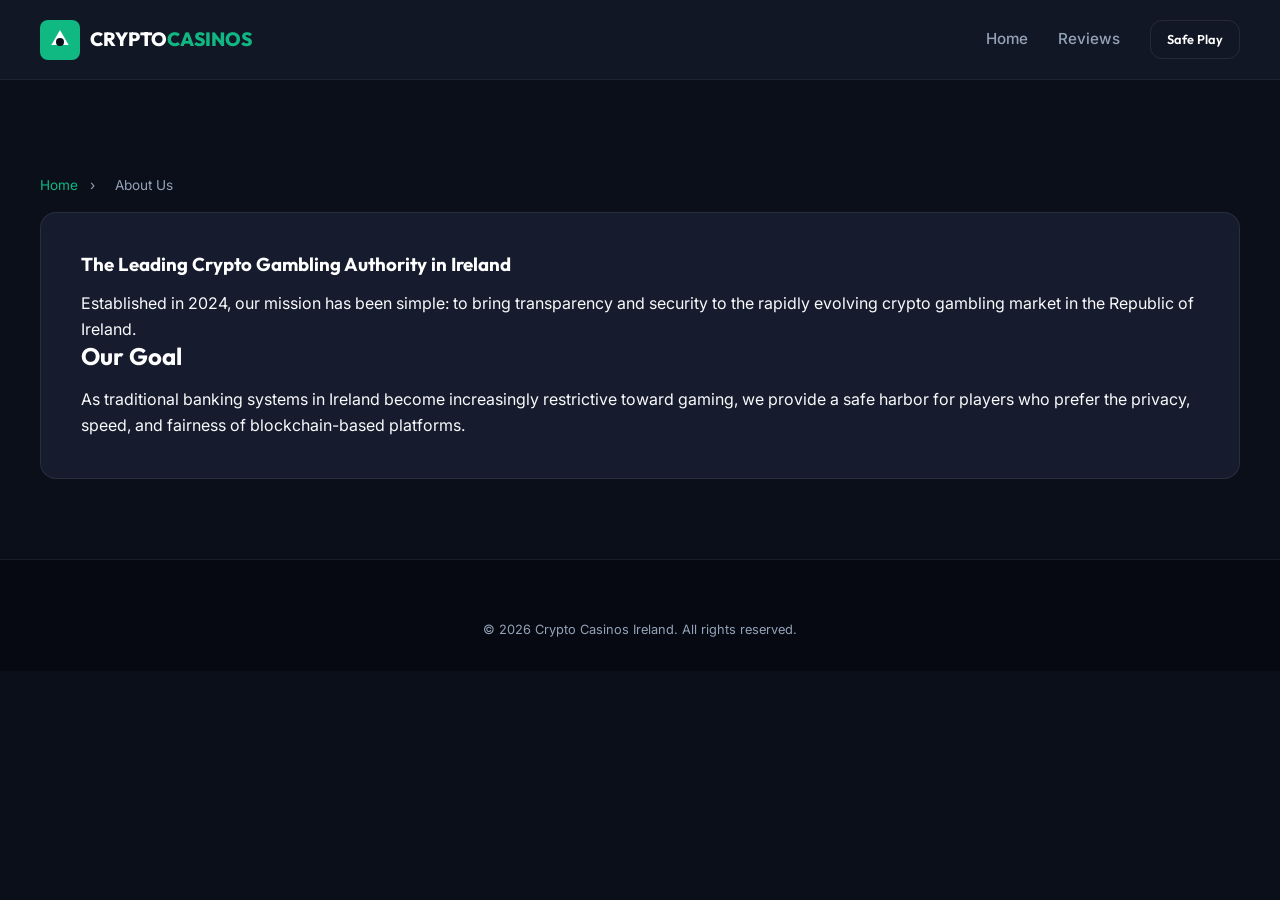
==== about-us/index.html @ e68a44ad "Add files via upload" ====
<!DOCTYPE html>
<html lang="en-IE">

<head>
    <meta charset="UTF-8">
    <meta name="viewport" content="width=device-width, initial-scale=1.0">
    <title>About Our Crypto Casino Experts - Crypto Casinos Ireland</title>
    <meta name="description" content="Meet the team behind Crypto Casinos Ireland. Learn our vetting process and why we are the top authority for Irish bitcoin gambling.">
    
    <!-- Fonts -->
    <link rel="preconnect" href="https://fonts.googleapis.com">
    <link rel="preconnect" href="https://fonts.gstatic.com" crossorigin>
    <link href="https://fonts.googleapis.com/css2?family=Inter:wght@400;500;600;700&family=Outfit:wght@700;800&display=swap" rel="stylesheet">
    
    <!-- CSS -->
    <link rel="stylesheet" href="../css/index.css">
</head>

<body>
    <!-- Header -->
    <header class="header">
        <div class="container header__container">
            <a href="../" class="header__logo">
                <svg width="40" height="40" viewBox="0 0 40 40" fill="none" xmlns="http://www.w3.org/2000/svg">
                    <rect width="40" height="40" rx="8" fill="#10B981"/><path d="M20 10L28.6603 25H11.3397L20 10Z" fill="white"/><circle cx="20" cy="22" r="4" fill="#0B0F1A"/>
                </svg>
                <span style="font-family: var(--font-heading); font-weight: 800; font-size: 1.2rem; color: #fff;">CRYPTO<span style="color: var(--color-primary);">CASINOS</span></span>
            </a>
            <nav class="nav">
                <a href="../" class="nav__link">Home</a>
                <a href="../reviews" class="nav__link">Reviews</a>
            <a href="../responsible-gambling" class="btn btn-outline" style="padding: 8px 16px; font-size: 0.8rem;">Safe Play</a>
            </nav>
            <button class="burger" id="mobile-toggle"><span></span><span></span><span></span></button>
        </div>
    </header>

    <section class="section">
        <div class="container">
            <nav class="breadcrumbs">
                <a href="../">Home</a> <span>›</span> <span class="current">About Us</span>
            </nav>
            
            <div class="content-wrapper">
                <article class="article">
                    <h1>The Leading Crypto Gambling Authority in Ireland</h1>
                    <p>Established in 2024, our mission has been simple: to bring transparency and security to the rapidly evolving crypto gambling market in the Republic of Ireland.</p>
                    
                    <h2>Our Goal</h2>
                    <p>As traditional banking systems in Ireland become increasingly restrictive toward gaming, we provide a safe harbor for players who prefer the privacy, speed, and fairness of blockchain-based platforms.</p>
                </article>
            </div>
        </div>
    </section>

    <!-- Footer -->
    <footer class="footer">
        <div class="container">
            <p style="text-align: center; color: var(--color-text-muted); font-size: 0.8rem;">&copy; 2026 Crypto Casinos Ireland. All rights reserved.</p>
        </div>
    </footer>

    <script src="../js/main.js"></script>
</body>

</html>
---- css/index.css ----
/* ============================================
   CRYPTO CASINOS IRELAND - DESIGN SYSTEM
   Premium Dark / Emerald & Cyan Neon
   ============================================ */

:root {
  /* Core Colors (HSL for better harmony) */
  --primary-h: 161;
  --primary-s: 84%;
  --primary-l: 39%;
  --color-primary: hsl(var(--primary-h), var(--primary-s), var(--primary-l)); /* Emerald */
  --color-primary-glow: hsla(var(--primary-h), var(--primary-s), var(--primary-l), 0.4);
  
  --secondary-h: 188;
  --secondary-s: 100%;
  --secondary-l: 47%;
  --color-secondary: hsl(var(--secondary-h), var(--secondary-s), var(--secondary-l)); /* Cyan */
  
  --accent-h: 45;
  --accent-s: 100%;
  --accent-l: 50%;
  --color-accent: hsl(var(--accent-h), var(--accent-s), var(--accent-l)); /* Gold */

  /* Dark Theme Palette */
  --color-bg: #0b0f1a;
  --color-surface: #161c2d;
  --color-surface-soft: #1f2937;
  --color-text: #f8fafc;
  --color-text-muted: #94a3b8;
  --color-border: rgba(255, 255, 255, 0.08);
  
  /* Glassmorphism */
  --glass-bg: rgba(22, 28, 45, 0.7);
  --glass-border: rgba(255, 255, 255, 0.05);
  --glass-blur: blur(12px);

  /* Typography */
  --font-main: 'Inter', -apple-system, BlinkMacSystemFont, 'Segoe UI', Roboto, sans-serif;
  --font-heading: 'Outfit', sans-serif;
  
  /* Layout */
  --container-max: 1240px;
  --header-height: 80px;
  --radius-lg: 16px;
  --radius-md: 12px;
  --radius-sm: 8px;
  
  /* Shadows & Glows */
  --shadow-sm: 0 2px 4px rgba(0,0,0,0.1);
  --shadow-md: 0 4px 12px rgba(0,0,0,0.2);
  --shadow-lg: 0 12px 24px rgba(0,0,0,0.3);
  --glow-primary: 0 0 20px var(--color-primary-glow);
  
  /* Transitions */
  --transition-fast: 0.2s cubic-bezier(0.4, 0, 0.2, 1);
  --transition-base: 0.3s cubic-bezier(0.4, 0, 0.2, 1);
}

/* Reset & Base */
*, *::before, *::after {
  box-sizing: border-box;
  margin: 0;
  padding: 0;
}

html {
  scroll-behavior: smooth;
  font-size: 16px;
  background-color: var(--color-bg);
  color: var(--color-text);
}

body {
  font-family: var(--font-main);
  line-height: 1.6;
  -webkit-font-smoothing: antialiased;
  overflow-x: hidden;
}

h1, h2, h3, h4, h5, h6 {
  font-family: var(--font-heading);
  font-weight: 700;
  line-height: 1.2;
  margin-bottom: 1rem;
  color: #fff;
}

a {
  color: var(--color-primary);
  text-decoration: none;
  transition: var(--transition-fast);
}

a:hover { color: var(--color-secondary); }

img { max-width: 100%; height: auto; display: block; }

/* Utilities */
.container {
  max-width: var(--container-max);
  margin: 0 auto;
  padding: 0 20px;
}

.section { padding: 80px 0; }
.text-center { text-align: center; }
.mb-2 { margin-bottom: 0.5rem; }
.mb-4 { margin-bottom: 1rem; }
.mb-8 { margin-bottom: 2rem; }

/* Buttons */
.btn {
  display: inline-flex;
  align-items: center;
  justify-content: center;
  padding: 12px 28px;
  font-weight: 600;
  border-radius: var(--radius-md);
  cursor: pointer;
  transition: all var(--transition-base);
  border: none;
  font-family: var(--font-heading);
  font-size: 0.95rem;
  gap: 8px;
}

.btn-primary {
  background: var(--color-primary);
  color: #fff;
  box-shadow: var(--glow-primary);
}

.btn-primary:hover {
  background: hsl(var(--primary-h), var(--primary-s), 45%);
  transform: translateY(-2px);
  box-shadow: 0 0 30px var(--color-primary-glow);
}

.btn-outline {
  background: transparent;
  color: #fff;
  border: 1px solid var(--color-border);
}

.btn-outline:hover {
  background: rgba(255,255,255,0.05);
  border-color: var(--color-primary);
}

/* Header */
.header {
  height: var(--header-height);
  background: var(--glass-bg);
  backdrop-filter: var(--glass-blur);
  border-bottom: 1px solid var(--glass-border);
  position: sticky;
  top: 0;
  z-index: 1000;
}

.header__container {
  display: flex;
  align-items: center;
  justify-content: space-between;
  height: 100%;
}

.header__logo {
  display: flex;
  align-items: center;
  gap: 10px;
}

.header__logo img { height: 40px; }

.nav { display: flex; gap: 30px; align-items: center; }

.nav__link {
  color: var(--color-text-muted);
  font-weight: 500;
  font-size: 0.95rem;
}

.nav__link:hover { color: var(--color-primary); }

/* Dropdown */
.dropdown { position: relative; }
.dropdown__toggle { display: flex; align-items: center; gap: 5px; cursor: pointer; }
.dropdown__menu {
  position: absolute;
  top: 100%;
  left: 0;
  background: var(--color-surface);
  border: 1px solid var(--color-border);
  border-radius: var(--radius-sm);
  padding: 10px 0;
  min-width: 180px;
  opacity: 0;
  visibility: hidden;
  transform: translateY(10px);
  transition: var(--transition-base);
  box-shadow: var(--shadow-lg);
}

.dropdown:hover .dropdown__menu {
  opacity: 1;
  visibility: visible;
  transform: translateY(0);
}

.dropdown__item {
  display: block;
  padding: 8px 20px;
  color: var(--color-text-muted);
  font-size: 0.9rem;
}

.dropdown__item:hover {
  background: rgba(255,255,255,0.05);
  color: var(--color-primary);
}

/* Burger Menu */
.burger {
  display: none;
  flex-direction: column;
  gap: 5px;
  cursor: pointer;
  background: none;
  border: none;
}

.burger span {
  width: 25px;
  height: 2px;
  background: #fff;
  transition: var(--transition-fast);
}

/* Showcase Grid */
.showcase__grid {
  display: grid;
  grid-template-columns: repeat(auto-fill, minmax(340px, 1fr));
  gap: 30px;
}

/* Casino Card */
.card {
  background: var(--color-surface);
  border-radius: var(--radius-lg);
  padding: 24px;
  border: 1px solid var(--color-border);
  transition: var(--transition-base);
  display: flex;
  flex-direction: column;
}

.card:hover {
  border-color: var(--color-primary);
  transform: translateY(-5px);
  box-shadow: 0 10px 30px rgba(0,0,0,0.3);
}

.card__header {
  display: flex;
  gap: 20px;
  align-items: center;
  margin-bottom: 20px;
}

.card__logo {
  width: 70px;
  height: 70px;
  border-radius: var(--radius-md);
  background: #fff;
  padding: 10px;
}

.card__title { font-size: 1.25rem; margin-bottom: 5px; }

.card__rating { color: var(--color-accent); font-size: 0.9rem; }

.card__bonus-box {
  background: var(--color-surface-soft);
  border-radius: var(--radius-md);
  padding: 15px;
  margin-bottom: 20px;
  border-left: 3px solid var(--color-primary);
}

.card__bonus-name {
  font-size: 0.75rem;
  color: var(--color-text-muted);
  text-transform: uppercase;
  letter-spacing: 1px;
  margin-bottom: 4px;
}

.card__bonus-value {
  font-size: 1.1rem;
  font-weight: 700;
  color: #fff;
}

.card__actions {
  display: grid;
  grid-template-columns: 1fr 1fr;
  gap: 12px;
  margin-top: auto;
}

/* Content Styles */
.content-wrapper {
  background: var(--color-surface);
  border-radius: var(--radius-lg);
  padding: 40px;
  border: 1px solid var(--color-border);
}

.toc {
  background: var(--color-bg);
  padding: 24px;
  border-radius: var(--radius-md);
  margin-bottom: 30px;
}

.toc h4 { margin-bottom: 15px; }
.toc ul { list-style: none; display: grid; grid-template-columns: 1fr 1fr; gap: 10px; }
.toc a { font-size: 0.95rem; color: var(--color-text-muted); }
.toc a:hover { color: var(--color-primary); }

table {
  width: 100%;
  border-collapse: collapse;
  margin: 30px 0;
  border-radius: var(--radius-md);
  overflow: hidden;
}

th { background: var(--color-surface-soft); text-align: left; padding: 15px; font-weight: 600; }
td { padding: 15px; border-bottom: 1px solid var(--color-border); background: var(--color-surface); }

/* FAQ */
.faq-list { margin-top: 40px; }
.faq-item {
  border-bottom: 1px solid var(--color-border);
  padding: 20px 0;
}
.faq-question {
  cursor: pointer;
  display: flex;
  justify-content: space-between;
  align-items: center;
  font-weight: 600;
}
.faq-answer {
  margin-top: 15px;
  color: var(--color-text-muted);
  display: none;
}
.faq-item.active .faq-answer { display: block; }
.faq-item.active .faq-question { color: var(--color-primary); }

/* Footer */
.footer {
  background: #060912;
  padding: 60px 0 30px;
  border-top: 1px solid var(--color-border);
}

.footer__grid {
  display: grid;
  grid-template-columns: 2fr 1fr 1fr 1fr;
  gap: 40px;
  margin-bottom: 40px;
}

.footer__title { font-size: 1rem; color: #fff; margin-bottom: 20px; }
.footer__link { display: block; margin-bottom: 10px; font-size: 0.9rem; color: var(--color-text-muted); }
.footer__link:hover { color: var(--color-primary); }

/* Breadcrumbs */
.breadcrumbs {
  padding: 15px 0;
  font-size: 0.85rem;
  color: var(--color-text-muted);
}
.breadcrumbs span { margin: 0 8px; }

/* Responsive */
@media (max-width: 992px) {
  .footer__grid { grid-template-columns: 1fr 1fr; }
  .nav { display: none; }
  .burger { display: flex; }
}

@media (max-width: 768px) {
  .footer__grid { grid-template-columns: 1fr; }
  .toc ul { grid-template-columns: 1fr; }
}
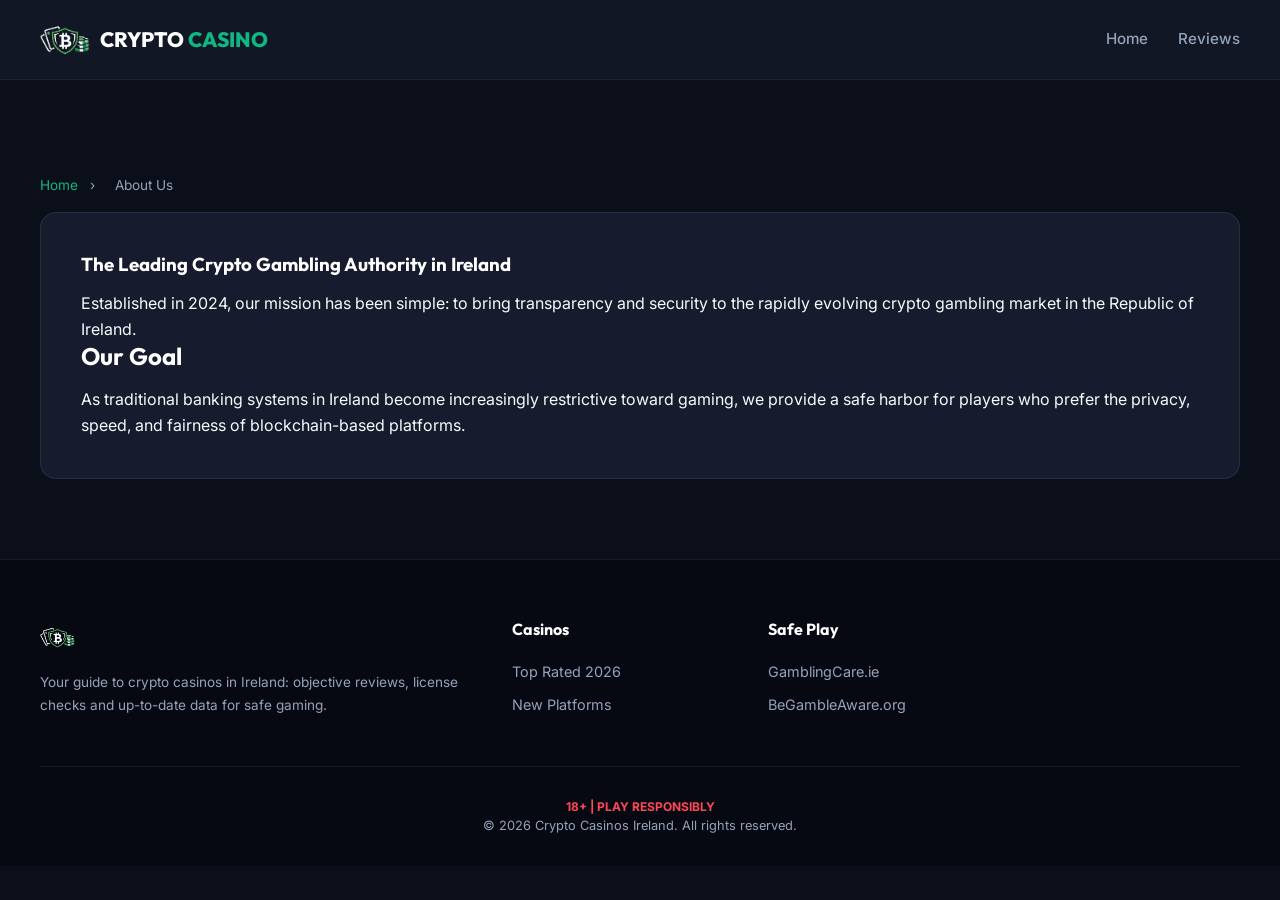
==== commit 9ff4974b: "Add files via upload" ====
--- a/about-us/index.html
+++ b/about-us/index.html
@@ -21,15 +21,13 @@
     <header class="header">
         <div class="container header__container">
             <a href="../" class="header__logo">
-                <svg width="40" height="40" viewBox="0 0 40 40" fill="none" xmlns="http://www.w3.org/2000/svg">
-                    <rect width="40" height="40" rx="8" fill="#10B981"/><path d="M20 10L28.6603 25H11.3397L20 10Z" fill="white"/><circle cx="20" cy="22" r="4" fill="#0B0F1A"/>
-                </svg>
-                <span style="font-family: var(--font-heading); font-weight: 800; font-size: 1.2rem; color: #fff;">CRYPTO<span style="color: var(--color-primary);">CASINOS</span></span>
+                <img src="../images/online crypto casino Ireland logo.webp" alt="Crypto Casinos Ireland" style="height: 50px; width: auto;">
+                <span style="font-family: var(--font-heading); font-weight: 800; font-size: 1.3rem; color: #fff; text-transform: uppercase;">Crypto <span style="color: var(--color-primary);">Casino</span></span>
             </a>
             <nav class="nav">
                 <a href="../" class="nav__link">Home</a>
                 <a href="../reviews" class="nav__link">Reviews</a>
-            <a href="../responsible-gambling" class="btn btn-outline" style="padding: 8px 16px; font-size: 0.8rem;">Safe Play</a>
+
             </nav>
             <button class="burger" id="mobile-toggle"><span></span><span></span><span></span></button>
         </div>
@@ -56,7 +54,28 @@
     <!-- Footer -->
     <footer class="footer">
         <div class="container">
-            <p style="text-align: center; color: var(--color-text-muted); font-size: 0.8rem;">&copy; 2026 Crypto Casinos Ireland. All rights reserved.</p>
+            <div class="footer__grid">
+                <div class="footer__brand">
+                    <div class="header__logo mb-4">
+                        <img src="../images/online crypto casino Ireland logo.webp" alt="Crypto Casinos Ireland" style="height: 35px; width: auto;">
+                    </div>
+                    <p style="font-size: 0.85rem; color: var(--color-text-muted); line-height: 1.7;">Your guide to crypto casinos in Ireland: objective reviews, license checks and up-to-date data for safe gaming.</p>
+                </div>
+                <div class="footer__links-section">
+                    <h4 class="footer__title">Casinos</h4>
+                    <a href="../best-bitcoin-casinos" class="footer__link">Top Rated 2026</a>
+                    <a href="../new-crypto-casinos" class="footer__link">New Platforms</a>
+                </div>
+                <div class="footer__links-section">
+                    <h4 class="footer__title">Safe Play</h4>
+                    <a href="https://www.gamblingcare.ie" target="_blank" rel="nofollow noopener" class="footer__link">GamblingCare.ie</a>
+                    <a href="https://www.begambleaware.org" target="_blank" rel="nofollow noopener" class="footer__link">BeGambleAware.org</a>
+                </div>
+            </div>
+            <div style="border-top: 1px solid var(--color-border); padding-top: 30px; text-align: center;">
+                <p style="font-size: 0.75rem; color: #ff4757; font-weight: 700; text-transform: uppercase;">18+ | Play Responsibly</p>
+                <p style="font-size: 0.8rem; color: var(--color-text-muted);">&copy; 2026 Crypto Casinos Ireland. All rights reserved.</p>
+            </div>
         </div>
     </footer>
 
--- a/css/index.css
+++ b/css/index.css
@@ -171,7 +171,7 @@
   gap: 10px;
 }
 
-.header__logo img { height: 40px; }
+.header__logo img { height: 50px; }
 
 .nav { display: flex; gap: 30px; align-items: center; }
 
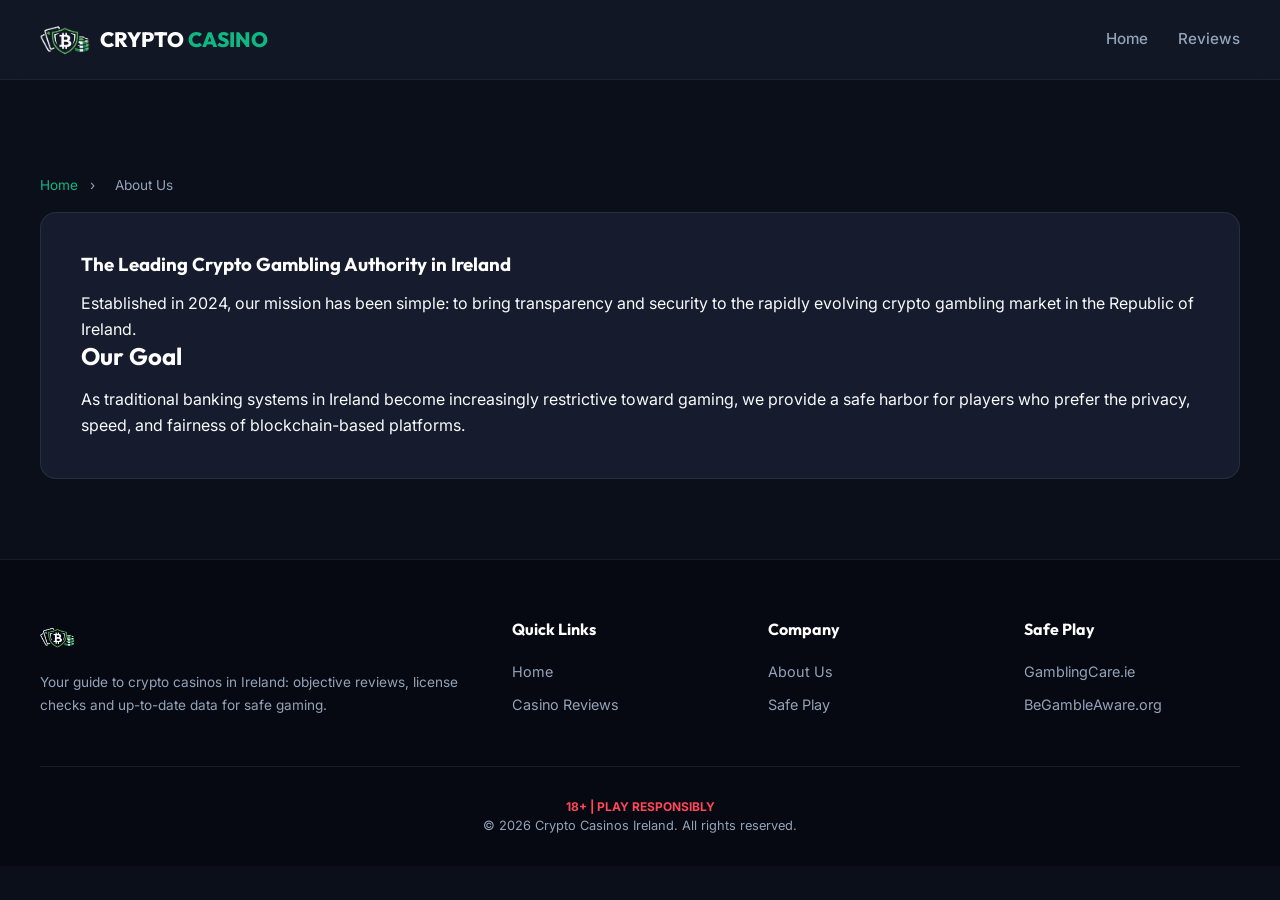
==== commit da5ea802: "Add files via upload" ====
--- a/about-us/index.html
+++ b/about-us/index.html
@@ -62,9 +62,14 @@
                     <p style="font-size: 0.85rem; color: var(--color-text-muted); line-height: 1.7;">Your guide to crypto casinos in Ireland: objective reviews, license checks and up-to-date data for safe gaming.</p>
                 </div>
                 <div class="footer__links-section">
-                    <h4 class="footer__title">Casinos</h4>
-                    <a href="../best-bitcoin-casinos" class="footer__link">Top Rated 2026</a>
-                    <a href="../new-crypto-casinos" class="footer__link">New Platforms</a>
+                    <h4 class="footer__title">Quick Links</h4>
+                    <a href="../" class="footer__link">Home</a>
+                    <a href="../reviews" class="footer__link">Casino Reviews</a>
+                </div>
+                <div class="footer__links-section">
+                    <h4 class="footer__title">Company</h4>
+                    <a href="../about-us" class="footer__link">About Us</a>
+                    <a href="../responsible-gambling" class="footer__link">Safe Play</a>
                 </div>
                 <div class="footer__links-section">
                     <h4 class="footer__title">Safe Play</h4>
--- a/css/index.css
+++ b/css/index.css
@@ -269,11 +269,11 @@
 }
 
 .card__logo {
-  width: 70px;
-  height: 70px;
+  width: 95px;
+  height: 95px;
   border-radius: var(--radius-md);
   background: #fff;
-  padding: 10px;
+  padding: 5px;
 }
 
 .card__title { font-size: 1.25rem; margin-bottom: 5px; }
@@ -387,6 +387,48 @@
 }
 .breadcrumbs span { margin: 0 8px; }
 
+/* Review Specifics */
+.review-table {
+  width: 100%;
+  border-collapse: collapse;
+  margin: 30px 0;
+  border: 1px solid var(--color-border);
+  border-radius: var(--radius-md);
+  overflow: hidden;
+  background: var(--color-surface);
+}
+.review-table tr:nth-child(even) { background: rgba(255,255,255,0.02); }
+.review-table td { padding: 15px 20px; border-bottom: 1px solid var(--color-border); font-size: 0.95rem; }
+.review-table td:first-child { font-weight: 700; color: var(--color-text-muted); width: 45%; }
+.review-table td:last-child { color: var(--color-primary); font-weight: 600; text-align: right; }
+
+.review-table.header-table {
+  margin: 20px 0 0;
+  border: none;
+  background: rgba(255,255,255,0.03);
+  border-radius: var(--radius-lg);
+}
+.review-table.header-table td {
+  padding: 12px 20px;
+  border-bottom: 1px solid rgba(255,255,255,0.05);
+}
+.review-table.header-table td:last-child {
+  color: var(--color-secondary);
+  text-shadow: 0 0 10px var(--color-secondary);
+}
+
+.pros-cons { display: grid; grid-template-columns: 1fr 1fr; gap: 20px; margin: 30px 0; }
+.pros-box { background: rgba(16, 185, 129, 0.05); padding: 20px; border-radius: var(--radius-md); border: 1px solid rgba(16, 185, 129, 0.1); }
+.cons-box { background: rgba(239, 68, 68, 0.05); padding: 20px; border-radius: var(--radius-md); border: 1px solid rgba(239, 68, 68, 0.1); }
+.pros-box h4 { color: #10B981; margin-bottom: 10px; }
+.cons-box h4 { color: #ef4444; margin-bottom: 10px; }
+.pros-cons ul { list-style: none; padding: 0; }
+.pros-cons li { position: relative; padding-left: 25px; margin-bottom: 8px; font-size: 0.9rem; }
+.pros-box li::before { content: "✓"; position: absolute; left: 0; color: #10B981; font-weight: bold; }
+.cons-box li::before { content: "×"; position: absolute; left: 0; color: #ef4444; font-weight: bold; }
+
+.faq-list h3 { margin-bottom: 20px; font-size: 1.5rem; text-align: center; }
+
 /* Responsive */
 @media (max-width: 992px) {
   .footer__grid { grid-template-columns: 1fr 1fr; }
@@ -397,4 +439,38 @@
 @media (max-width: 768px) {
   .footer__grid { grid-template-columns: 1fr; }
   .toc ul { grid-template-columns: 1fr; }
-}
+  .pros-cons { grid-template-columns: 1fr; }
+  .review-table td { padding: 12px 15px; font-size: 0.85rem; }
+  
+  .review-hero__container { flex-direction: column; text-align: center; }
+  .review-hero__logo { margin: 0 auto; }
+}
+
+/* Review Hero Classes */
+.review-hero {
+  background: var(--color-surface);
+  padding: 40px;
+  border-radius: var(--radius-lg);
+  border: 1px solid var(--color-border);
+  margin-top: 20px;
+}
+
+.review-hero__container {
+  display: flex;
+  gap: 40px;
+  align-items: center;
+  margin-bottom: 30px;
+}
+
+.review-hero__logo {
+  width: 120px;
+  height: 120px;
+  border-radius: 20px;
+  background: #fff;
+  padding: 10px;
+  flex-shrink: 0;
+}
+
+.review-hero__content {
+  flex: 1;
+}
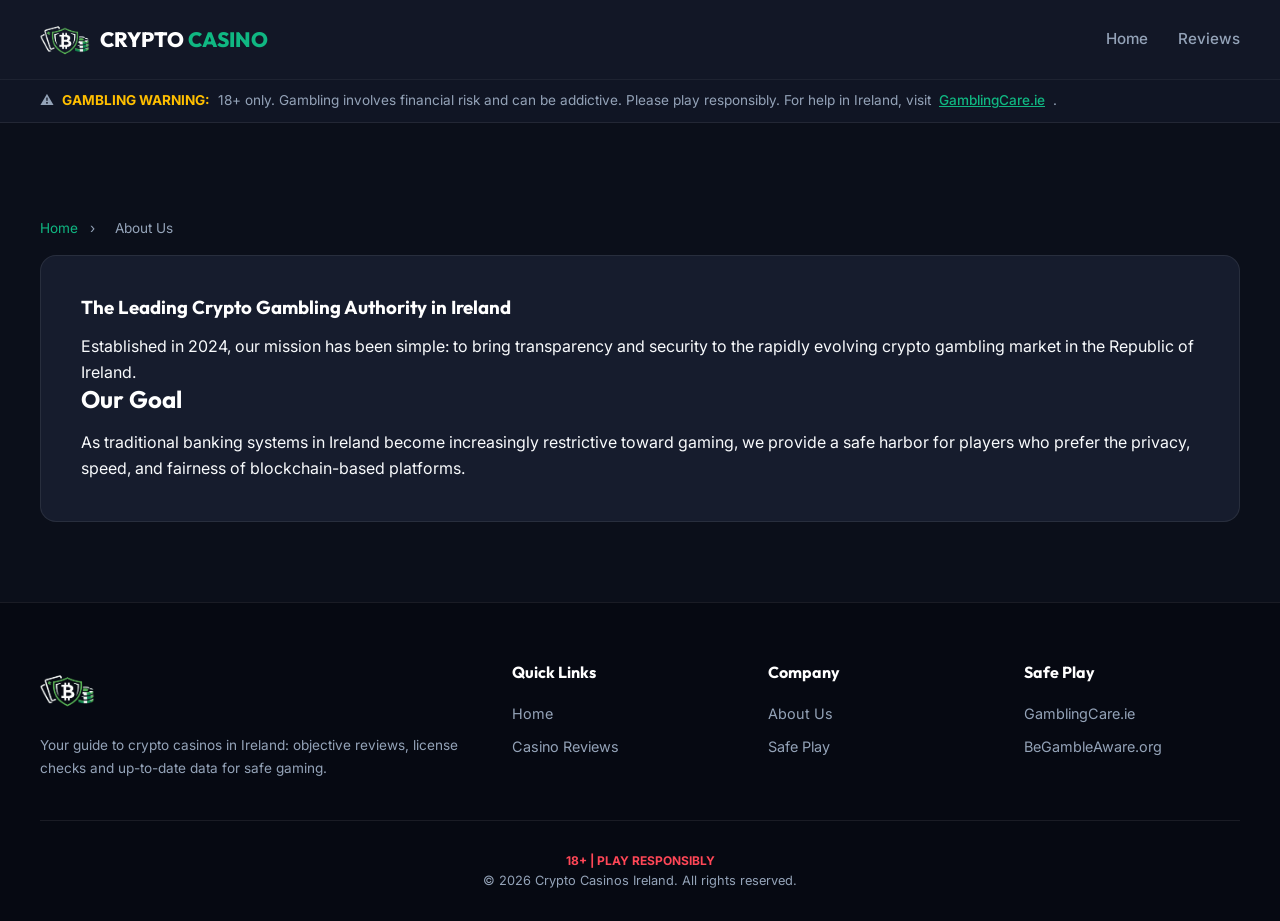
==== commit 5b8b5e48: "Add files via upload" ====
--- a/about-us/index.html
+++ b/about-us/index.html
@@ -32,6 +32,13 @@
             <button class="burger" id="mobile-toggle"><span></span><span></span><span></span></button>
         </div>
     </header>
+    
+    <div class="gambling-warning">
+        <div class="container">
+            <p>⚠️ <strong>GAMBLING WARNING:</strong> 18+ only. Gambling involves financial risk and can be addictive. Please play responsibly. For help in Ireland, visit <a href="https://www.gamblingcare.ie" target="_blank" rel="nofollow noopener">GamblingCare.ie</a>.</p>
+        </div>
+    </div>
+
 
     <section class="section">
         <div class="container">
@@ -57,7 +64,7 @@
             <div class="footer__grid">
                 <div class="footer__brand">
                     <div class="header__logo mb-4">
-                        <img src="../images/online crypto casino Ireland logo.webp" alt="Crypto Casinos Ireland" style="height: 35px; width: auto;">
+                        <img src="../images/online crypto casino Ireland logo.webp" alt="Crypto Casinos Ireland" style="height: 55px; width: auto;">
                     </div>
                     <p style="font-size: 0.85rem; color: var(--color-text-muted); line-height: 1.7;">Your guide to crypto casinos in Ireland: objective reviews, license checks and up-to-date data for safe gaming.</p>
                 </div>
--- a/css/index.css
+++ b/css/index.css
@@ -329,12 +329,18 @@
 .toc a { font-size: 0.95rem; color: var(--color-text-muted); }
 .toc a:hover { color: var(--color-primary); }
 
+.table-container {
+  overflow-x: auto;
+  margin: 30px 0;
+  border-radius: var(--radius-md);
+  border: 1px solid var(--color-border);
+  background: var(--color-surface);
+}
+
 table {
   width: 100%;
   border-collapse: collapse;
-  margin: 30px 0;
-  border-radius: var(--radius-md);
-  overflow: hidden;
+  margin: 0;
 }
 
 th { background: var(--color-surface-soft); text-align: left; padding: 15px; font-weight: 600; }
@@ -432,8 +438,32 @@
 /* Responsive */
 @media (max-width: 992px) {
   .footer__grid { grid-template-columns: 1fr 1fr; }
-  .nav { display: none; }
+  .nav { 
+    display: none; 
+    flex-direction: column;
+    position: absolute;
+    top: var(--header-height);
+    left: 0;
+    width: 100%;
+    background: var(--color-surface);
+    padding: 30px 20px;
+    border-bottom: 2px solid var(--color-primary);
+    z-index: 999;
+    box-shadow: var(--shadow-lg);
+  }
+  .nav.active { 
+    display: flex; 
+    animation: slideDown 0.3s ease-out;
+  }
   .burger { display: flex; }
+  .burger.open span:nth-child(1) { transform: rotate(45deg) translate(5px, 5px); }
+  .burger.open span:nth-child(2) { opacity: 0; }
+  .burger.open span:nth-child(3) { transform: rotate(-45deg) translate(7px, -7px); }
+}
+
+@keyframes slideDown {
+  from { transform: translateY(-10px); opacity: 0; }
+  to { transform: translateY(0); opacity: 1; }
 }
 
 @media (max-width: 768px) {
@@ -444,6 +474,22 @@
   
   .review-hero__container { flex-direction: column; text-align: center; }
   .review-hero__logo { margin: 0 auto; }
+
+  /* Mobile Vitrina (Showcase) Enhancements */
+  .card__header {
+    flex-direction: column;
+    text-align: center;
+    gap: 15px;
+  }
+  .card__logo {
+    margin: 0 auto;
+  }
+  .card__rating {
+    justify-content: center;
+    display: flex;
+    gap: 5px;
+    align-items: center;
+  }
 }
 
 /* Review Hero Classes */
@@ -474,3 +520,84 @@
 .review-hero__content {
   flex: 1;
 }
+
+/* ============================================
+   BACK TO TOP BUTTON
+   ============================================ */
+.back-to-top {
+  position: fixed;
+  bottom: 30px;
+  right: 30px;
+  width: 50px;
+  height: 50px;
+  background: var(--glass-bg);
+  backdrop-filter: var(--glass-blur);
+  border: 1px solid var(--color-primary);
+  color: #fff;
+  border-radius: 50%;
+  cursor: pointer;
+  display: flex;
+  align-items: center;
+  justify-content: center;
+  font-size: 1.5rem;
+  z-index: 1001;
+  opacity: 0;
+  visibility: hidden;
+  transform: translateY(20px);
+  transition: all var(--transition-base);
+  box-shadow: var(--glow-primary);
+}
+
+.back-to-top.visible {
+  opacity: 1;
+  visibility: visible;
+  transform: translateY(0);
+}
+
+.back-to-top:hover {
+  background: var(--color-primary);
+  box-shadow: 0 0 25px var(--color-primary-glow);
+  transform: translateY(-5px);
+}
+
+/* Gambling Warning Bar */
+.gambling-warning {
+  background: #101524;
+  border-bottom: 1px solid var(--color-border);
+  padding: 10px 0;
+  font-size: 0.85rem;
+  color: var(--color-text-muted);
+}
+
+.gambling-warning p {
+  margin: 0;
+  display: flex;
+  align-items: center;
+  gap: 8px;
+  flex-wrap: wrap;
+}
+
+.gambling-warning strong {
+  color: var(--color-accent);
+}
+
+.gambling-warning a {
+  color: var(--color-primary);
+  text-decoration: underline;
+  font-weight: 500;
+}
+
+.gambling-warning a:hover {
+  color: var(--color-secondary);
+}
+
+@media (max-width: 768px) {
+  .gambling-warning {
+    text-align: center;
+    font-size: 0.8rem;
+  }
+  .gambling-warning p {
+    justify-content: center;
+  }
+}
+
